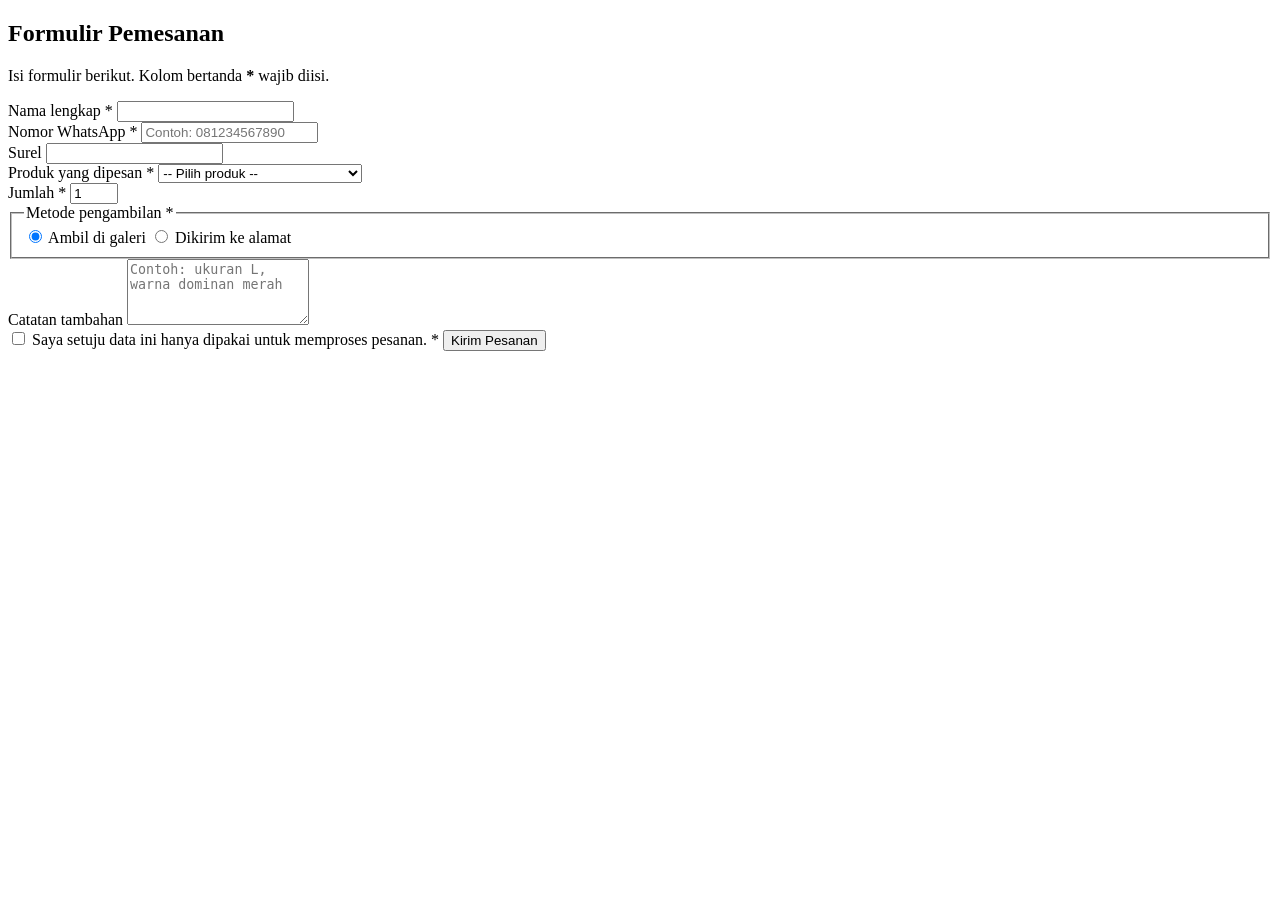
==== kontak.html @ b75ed917 "Tambah formulir pemesanan di kontak.html" ====
<!doctype html>
<html lang="en">
  <head>
    <meta charset="UTF-8" />
    <meta name="viewport" content="width=device-width, initial-scale=1.0" />
    <title>Document</title>
  </head>
  <body>
    <main>
      <section class="bagian" id="pesan">
        <h1>Formulir Pemesanan</h1>
        <p>
          Isi formulir berikut. Kolom bertanda <strong>*</strong> wajib diisi.
        </p>

        <form id="form-pesan" class="form-pesan" action="#" method="get">
          <div class="kolom">
            <label for="nama">Nama lengkap *</label>
            <input
              type="text"
              id="nama"
              name="nama"
              required
              minlength="3"
              autocomplete="name"
            />
          </div>

          <div class="kolom">
            <label for="wa">Nomor WhatsApp *</label>
            <input
              type="tel"
              id="wa"
              name="wa"
              required
              pattern="08[0-9]{8,11}"
              placeholder="Contoh: 081234567890"
              autocomplete="tel"
            />
          </div>

          <div class="kolom">
            <label for="email">Surel</label>
            <input type="email" id="email" name="email" autocomplete="email" />
          </div>

          <div class="kolom">
            <label for="produk">Produk yang dipesan *</label>
            <select id="produk" name="produk" required>
              <option value="">-- Pilih produk --</option>
              <option>Kain Motif Gigi Haruan</option>
              <option>Kain Motif Kambang Kacang</option>
              <option>Selendang Iris Pudak</option>
              <option>Kemeja Bayam Raja</option>
              <option>Tas Naga Balimbur</option>
              <option>Gamis Ombak Sinapur Karang</option>
            </select>
          </div>

          <div class="kolom">
            <label for="jumlah">Jumlah *</label>
            <input
              type="number"
              id="jumlah"
              name="jumlah"
              min="1"
              max="50"
              value="1"
              required
            />
          </div>

          <fieldset>
            <legend>Metode pengambilan *</legend>
            <label>
              <input
                type="radio"
                name="pengambilan"
                value="Ambil di galeri"
                checked
              />
              Ambil di galeri
            </label>
            <label>
              <input
                type="radio"
                name="pengambilan"
                value="Dikirim ke alamat"
              />
              Dikirim ke alamat
            </label>
          </fieldset>

          <div class="kolom">
            <label for="catatan">Catatan tambahan</label>
            <textarea
              id="catatan"
              name="catatan"
              rows="4"
              maxlength="300"
              placeholder="Contoh: ukuran L, warna dominan merah"
            ></textarea>
          </div>

          <label class="cek">
            <input type="checkbox" id="setuju" name="setuju" required />
            Saya setuju data ini hanya dipakai untuk memproses pesanan. *
          </label>

          <button type="submit" class="tombol">Kirim Pesanan</button>
        </form>
      </section>
    </main>
  </body>
</html>
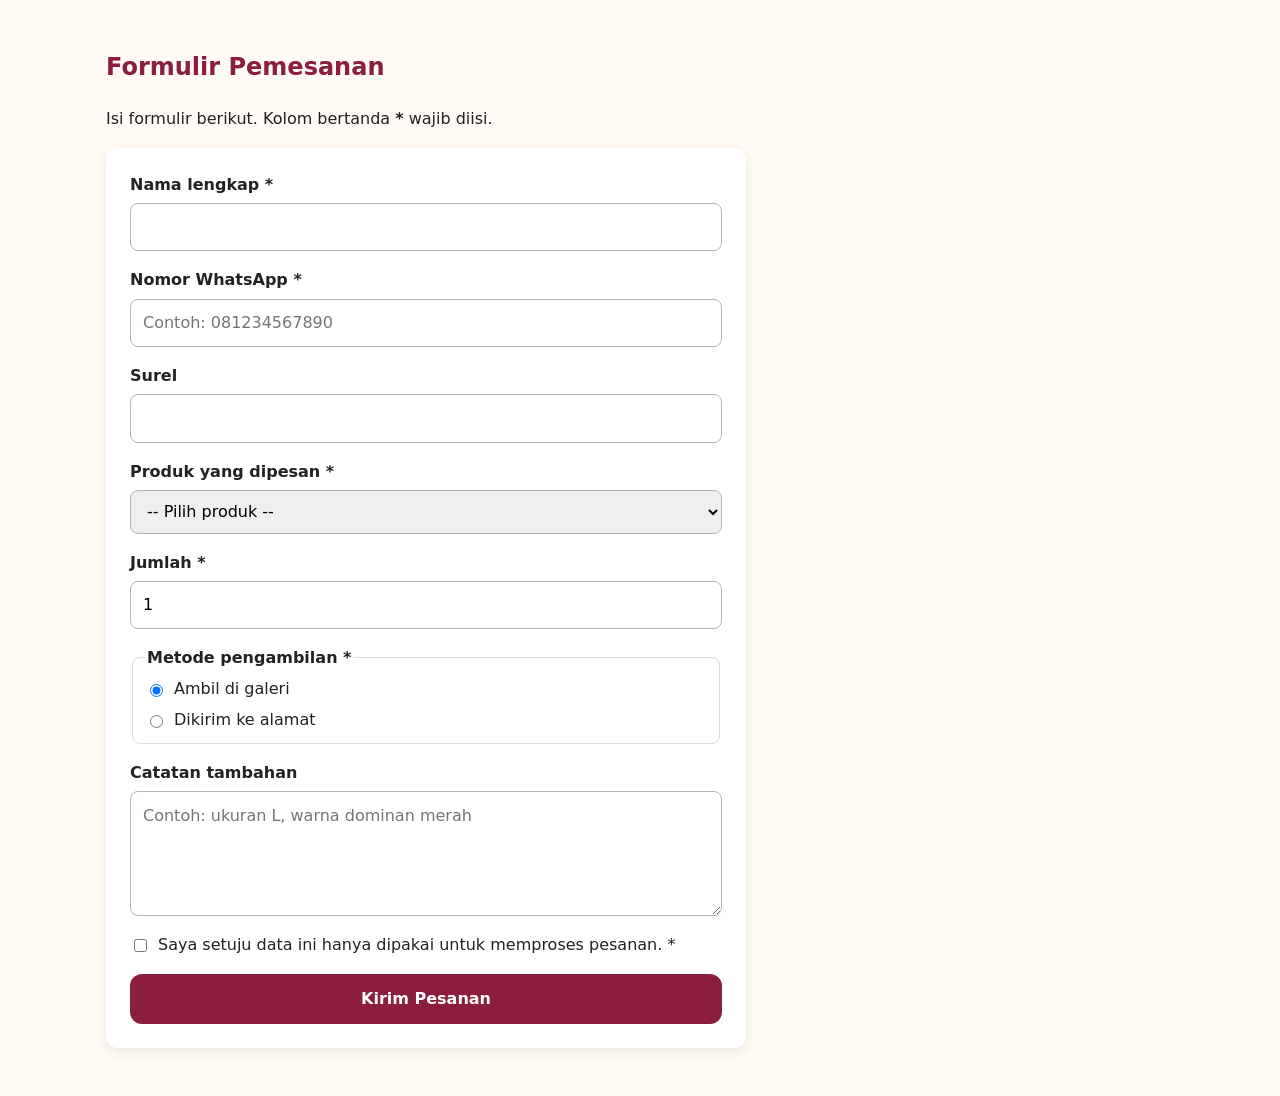
==== commit 892b4980: "Perbaiki tampilan berdasarkan uji responsif" ====
--- a/kontak.html
+++ b/kontak.html
@@ -4,6 +4,7 @@
     <meta charset="UTF-8" />
     <meta name="viewport" content="width=device-width, initial-scale=1.0" />
     <title>Document</title>
+    <link rel="stylesheet" href="css/style.css">
   </head>
   <body>
     <main>
--- a/css/style.css
+++ b/css/style.css
@@ -0,0 +1,340 @@
+/* =========================================================
+Sasirangan Banua — style.css
+Pendekatan: mobile-first (gaya dasar untuk HP, lalu
+disesuaikan untuk layar lebar dengan media query)
+========================================================= */
+/* ---------- 1. Variabel (custom properties) ---------- */
+:root {
+  --warna-utama: #8b1e3f;
+  /* merah marun sasirangan */
+  --warna-utama-gelap: #6a142f;
+  --warna-aksen: #e0a526;
+  /* kuning kunyit */
+  --warna-krem: #fbe9c6;
+  --warna-teks: #222222;
+  --warna-teks-lembut: #555555;
+  --warna-latar: #fffaf3;
+  --warna-kartu: #ffffff;
+  --radius: 12px;
+  --bayangan: 0 4px 12px rgba(0, 0, 0, 0.08);
+  --lebar-maks: 1100px;
+}
+
+/* ---------- 2. Reset ringan & dasar ---------- */
+*,
+*::before,
+*::after {
+  box-sizing: border-box;
+}
+
+html {
+  scroll-behavior: smooth;
+  scroll-padding-top: 7rem;
+  /* agar judul tidak tertutup header sticky */
+}
+
+body {
+  margin: 0;
+  font-family:
+    "Segoe UI",
+    system-ui,
+    -apple-system,
+    Roboto,
+    Arial,
+    sans-serif;
+  font-size: 1rem;
+  line-height: 1.6;
+  color: var(--warna-teks);
+  background-color: var(--warna-latar);
+}
+
+img {
+  display: block;
+  max-width: 100%;
+  height: auto;
+}
+
+a {
+  color: var(--warna-utama);
+}
+
+/* Penanda fokus untuk pengguna keyboard — JANGAN dihapus */
+a:focus-visible,
+button:focus-visible,
+input:focus-visible,
+select:focus-visible,
+textarea:focus-visible {
+  outline: 3px solid var(--warna-utama-gelap);
+  outline-offset: 2px;
+}
+
+/* ---------- 3. Header & navigasi (Flexbox) ---------- */
+.header-situs {
+  position: sticky;
+  top: 0;
+  z-index: 10;
+  display: flex;
+  flex-direction: column; /* HP: logo di atas menu */
+  align-items: center;
+  gap: 0.5rem;
+  padding: 1rem;
+  background-color: var(--warna-utama);
+  color: #ffffff;
+}
+.logo {
+  margin: 0;
+  font-size: 1.4rem;
+  font-weight: 700;
+}
+.logo a {
+  color: inherit;
+  text-decoration: none;
+}
+.menu {
+  display: flex;
+  flex-wrap: wrap;
+  justify-content: center;
+  gap: 0.25rem 1rem;
+  margin: 0;
+  padding: 0;
+  list-style: none;
+}
+.menu a {
+  display: block;
+  padding: 0.35rem 0.75rem;
+  border-radius: 6px;
+  color: #ffffff;
+  text-decoration: none;
+}
+.menu a:hover,
+.menu a[aria-current="page"] {
+  background-color: var(--warna-utama-gelap);
+}
+.header-situs a:focus-visible {
+  outline-color: #ffffff; /* fokus putih agar terlihat di latar header yang gelap */
+}
+
+/* ---------- 4. Hero ---------- */
+.hero {
+  padding: 4rem 1rem;
+  text-align: center;
+  background: linear-gradient(135deg, var(--warna-krem), #f6d7a7);
+}
+
+.hero h1 {
+  margin: 0 0 1rem;
+  font-size: clamp(1.8rem, 5vw, 3rem);
+  line-height: 1.2;
+  color: var(--warna-utama);
+}
+
+.hero p {
+  max-width: 40rem;
+  margin: 0 auto 1.5rem;
+}
+
+/* ---------- 5. Tombol ---------- */
+.tombol {
+  display: inline-block;
+  padding: 0.75rem 1.5rem;
+  border: none;
+  border-radius: var(--radius);
+  background-color: var(--warna-utama);
+  color: #ffffff;
+  font: inherit;
+  font-weight: 600;
+  text-decoration: none;
+  cursor: pointer;
+  transition:
+    background-color 0.2s ease,
+    transform 0.2s ease;
+}
+
+.tombol:hover {
+  background-color: var(--warna-utama-gelap);
+  transform: translateY(-2px);
+}
+
+/* ---------- 6. Bagian (section) umum ---------- */
+.bagian {
+  max-width: var(--lebar-maks);
+  margin-inline: auto;
+  padding: 3rem 1rem;
+}
+
+.bagian h1,
+.bagian h2 {
+  margin-top: 0;
+  color: var(--warna-utama);
+}
+
+/* ---------- 7. Katalog (CSS Grid) ---------- */
+.katalog-grid {
+  display: grid;
+  grid-template-columns: repeat(auto-fill, minmax(240px, 1fr));
+  gap: 1.5rem;
+}
+
+.kartu {
+  display: flex;
+  flex-direction: column;
+  overflow: hidden;
+  border-radius: var(--radius);
+  background-color: var(--warna-kartu);
+  box-shadow: var(--bayangan);
+  transition: transform 0.2s ease;
+}
+
+.kartu:hover {
+  transform: translateY(-4px);
+}
+
+.kartu img {
+  width: 100%;
+  aspect-ratio: 3 / 2;
+  object-fit: cover;
+}
+
+.kartu-isi {
+  display: flex;
+  flex-direction: column;
+  flex-grow: 1;
+  /* isi kartu mengisi sisa tinggi */
+  padding: 1rem;
+}
+
+.kartu h3 {
+  margin: 0 0 0.5rem;
+  font-size: 1.15rem;
+}
+
+.kartu p {
+  margin: 0 0 0.75rem;
+  color: var(--warna-teks-lembut);
+}
+
+.kartu .harga {
+  margin-top: auto;
+  /* harga selalu di bagian bawah kartu */
+  margin-bottom: 0;
+  font-size: 1.1rem;
+  font-weight: 700;
+  color: var(--warna-utama);
+}
+
+/* ---------- 8. Tabel ---------- */
+table {
+  width: 100%;
+  border-collapse: collapse;
+  background-color: var(--warna-kartu);
+  box-shadow: var(--bayangan);
+}
+
+caption {
+  margin-bottom: 0.5rem;
+  font-weight: 600;
+  text-align: left;
+}
+
+th,
+td {
+  padding: 0.75rem 1rem;
+  border-bottom: 1px solid #eeeeee;
+  text-align: left;
+}
+
+thead th {
+  background-color: var(--warna-utama);
+  color: #ffffff;
+}
+
+/* ---------- 9. Formulir ---------- */
+.form-pesan {
+  display: grid;
+  gap: 1rem;
+  max-width: 40rem;
+  padding: 1.5rem;
+  border-radius: var(--radius);
+  background-color: var(--warna-kartu);
+  box-shadow: var(--bayangan);
+}
+
+.kolom {
+  display: flex;
+  flex-direction: column;
+  gap: 0.35rem;
+}
+
+label,
+legend {
+  font-weight: 600;
+}
+
+input,
+select,
+textarea {
+  width: 100%;
+  padding: 0.65rem 0.75rem;
+  border: 1px solid #b5b5b5;
+  border-radius: 8px;
+  font: inherit;
+}
+
+fieldset {
+  display: flex;
+  flex-direction: column;
+  gap: 0.35rem;
+  border: 1px solid #dddddd;
+  border-radius: 8px;
+}
+
+fieldset label,
+.cek {
+  display: flex;
+  align-items: center;
+  gap: 0.5rem;
+  font-weight: 400;
+}
+
+input[type="radio"],
+input[type="checkbox"] {
+  width: auto;
+}
+
+/* ---------- 10. Footer ---------- */
+.footer-situs {
+  padding: 2rem 1rem;
+  background-color: #2b2b2b;
+  color: #eeeeee;
+  font-size: 0.9rem;
+  text-align: center;
+}
+
+.footer-situs p {
+  margin: 0.25rem 0;
+}
+
+/* ---------- 11. Responsif: tablet & desktop ---------- */
+@media (min-width: 768px) {
+  .header-situs {
+    flex-direction: row;
+    /* logo kiri, menu kanan */
+    justify-content: space-between;
+    padding-inline: 2rem;
+  }
+
+  .hero {
+    padding: 6rem 2rem;
+  }
+}
+
+/* Hormati pengguna yang tidak ingin banyak animasi */
+@media (prefers-reduced-motion: reduce) {
+  html {
+    scroll-behavior: auto;
+  }
+
+  * {
+    transition: none !important;
+  }
+}
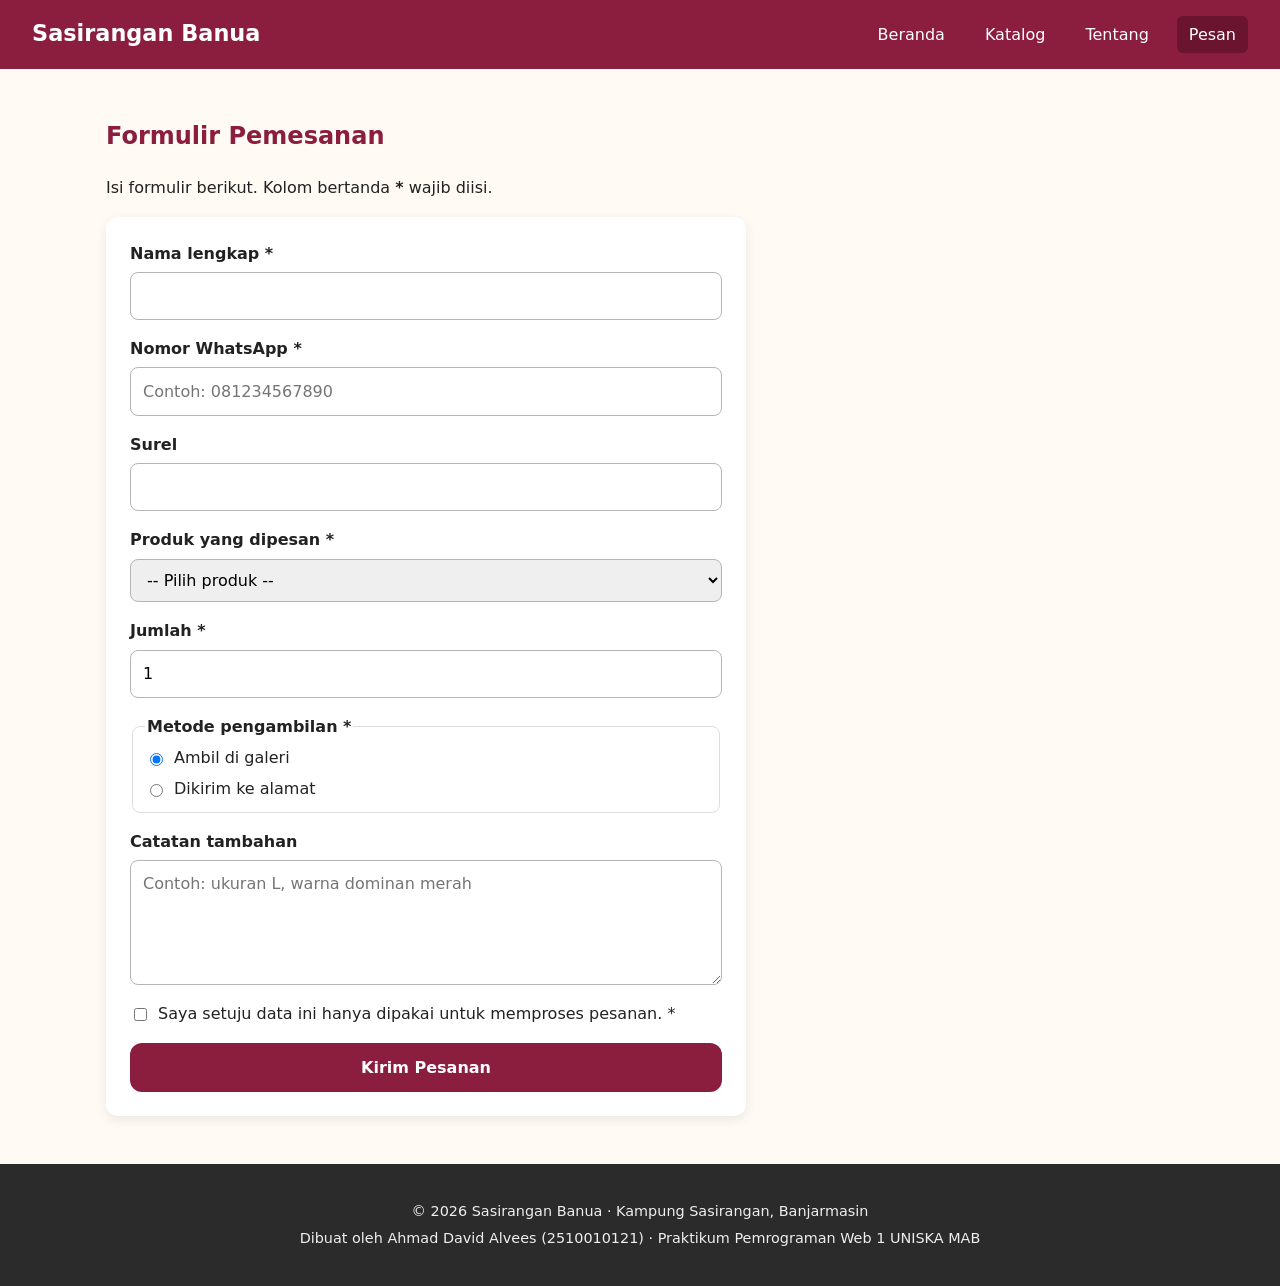
==== commit 82daaf62: "Tambah validasi formulir dan ringkasan pesan Whatsapp" ====
--- a/kontak.html
+++ b/kontak.html
@@ -4,9 +4,20 @@
     <meta charset="UTF-8" />
     <meta name="viewport" content="width=device-width, initial-scale=1.0" />
     <title>Document</title>
-    <link rel="stylesheet" href="css/style.css">
+    <link rel="stylesheet" href="css/style.css" />
   </head>
   <body>
+    <header class="header-situs">
+      <p class="logo"><a href="index.html"></a>Sasirangan Banua</p>
+      <nav aria-label="Navigasi Utama">
+        <ul class="menu">
+          <li><a href="index.html">Beranda</a></li>
+          <li><a href="index.html#katalog">Katalog</a></li>
+          <li><a href="index.html#tentang">Tentang</a></li>
+          <li><a href="kontak.html" aria-current="page">Pesan</a></li>
+        </ul>
+      </nav>
+    </header>
     <main>
       <section class="bagian" id="pesan">
         <h1>Formulir Pemesanan</h1>
@@ -14,7 +25,13 @@
           Isi formulir berikut. Kolom bertanda <strong>*</strong> wajib diisi.
         </p>
 
-        <form id="form-pesan" class="form-pesan" action="#" method="get">
+        <form
+          id="form-pesan"
+          class="form-pesan"
+          action="#"
+          method="get"
+          novalidate
+        >
           <div class="kolom">
             <label for="nama">Nama lengkap *</label>
             <input
@@ -24,7 +41,9 @@
               required
               minlength="3"
               autocomplete="name"
+              aria-describedby="error-nama"
             />
+            <p class="pesan-error" id="error-nama"></p>
           </div>
 
           <div class="kolom">
@@ -37,17 +56,31 @@
               pattern="08[0-9]{8,11}"
               placeholder="Contoh: 081234567890"
               autocomplete="tel"
+              aria-describedby="error-wa"
             />
+            <p class="pesan-error" id="error-wa"></p>
           </div>
 
           <div class="kolom">
             <label for="email">Surel</label>
-            <input type="email" id="email" name="email" autocomplete="email" />
+            <input
+              type="email"
+              id="email"
+              name="email"
+              autocomplete="email"
+              aria-describedby="error-email"
+            />
+            <p class="pesan-error" id="error-email"></p>
           </div>
 
           <div class="kolom">
             <label for="produk">Produk yang dipesan *</label>
-            <select id="produk" name="produk" required>
+            <select
+              id="produk"
+              name="produk"
+              required
+              aria-describedby="error-produk"
+            >
               <option value="">-- Pilih produk --</option>
               <option>Kain Motif Gigi Haruan</option>
               <option>Kain Motif Kambang Kacang</option>
@@ -56,6 +89,7 @@
               <option>Tas Naga Balimbur</option>
               <option>Gamis Ombak Sinapur Karang</option>
             </select>
+            <p class="pesan-error" id="error-produk"></p>
           </div>
 
           <div class="kolom">
@@ -68,7 +102,9 @@
               max="50"
               value="1"
               required
+              aria-describedby="error-jumlah"
             />
+            <p class="pesan-error" id="error-jumlah"></p>
           </div>
 
           <fieldset>
@@ -103,14 +139,48 @@
             ></textarea>
           </div>
 
-          <label class="cek">
-            <input type="checkbox" id="setuju" name="setuju" required />
-            Saya setuju data ini hanya dipakai untuk memproses pesanan. *
-          </label>
+          <div class="kolom">
+            <label class="cek">
+              <input
+                type="checkbox"
+                id="setuju"
+                name="setuju"
+                required
+                aria-describedby="error-setuju"
+              />
+              Saya setuju data ini hanya dipakai untuk memproses pesanan. *
+            </label>
+            <p class="pesan-error" id="error-setuju"></p>
+          </div>
 
           <button type="submit" class="tombol">Kirim Pesanan</button>
         </form>
+
+        <!-- Muncul setelah formulir valid -->
+        <div id="hasil-pesan" class="hasil-pesan" hidden>
+          <h2>Ringkasan Pesanan</h2>
+          <pre id="ringkasan"></pre>
+          <a
+            id="tautan-wa"
+            class="tombol"
+            href="#"
+            target="_blank"
+            rel="noopener"
+            >Lanjutkan ke WhatsApp</a
+          >
+        </div>
       </section>
     </main>
+
+    <footer class="footer-situs">
+      <p>
+        &copy; 2026 Sasirangan Banua &middot; Kampung Sasirangan, Banjarmasin
+      </p>
+      <p>
+        Dibuat oleh Ahmad David Alvees (2510010121) &middot; Praktikum
+        Pemrograman Web 1 UNISKA MAB
+      </p>
+    </footer>
   </body>
+  <script src="js/form.js"></script>
 </html>
--- a/css/style.css
+++ b/css/style.css
@@ -74,22 +74,25 @@
   top: 0;
   z-index: 10;
   display: flex;
-  flex-direction: column; /* HP: logo di atas menu */
+  flex-direction: column;
   align-items: center;
   gap: 0.5rem;
   padding: 1rem;
   background-color: var(--warna-utama);
   color: #ffffff;
 }
+
 .logo {
   margin: 0;
   font-size: 1.4rem;
   font-weight: 700;
 }
+
 .logo a {
   color: inherit;
   text-decoration: none;
 }
+
 .menu {
   display: flex;
   flex-wrap: wrap;
@@ -99,6 +102,7 @@
   padding: 0;
   list-style: none;
 }
+
 .menu a {
   display: block;
   padding: 0.35rem 0.75rem;
@@ -106,12 +110,14 @@
   color: #ffffff;
   text-decoration: none;
 }
+
 .menu a:hover,
 .menu a[aria-current="page"] {
   background-color: var(--warna-utama-gelap);
 }
+
 .header-situs a:focus-visible {
-  outline-color: #ffffff; /* fokus putih agar terlihat di latar header yang gelap */
+  outline-color: #ffffff;
 }
 
 /* ---------- 4. Hero ---------- */
@@ -338,3 +344,99 @@
     transition: none !important;
   }
 }
+
+/* ---------- 12. Komponen interaktif (Modul 3) ---------- */
+.kontrol-katalog {
+  display: flex;
+  flex-direction: column;
+  gap: 1rem;
+  margin-bottom: 1rem;
+}
+
+.filter {
+  display: flex;
+  flex-wrap: wrap;
+  gap: 0.5rem;
+}
+
+.tombol-filter {
+  padding: 0.5rem 1rem;
+  border: 2px solid var(--warna-utama);
+  border-radius: 999px;
+  background-color: transparent;
+  color: var(--warna-utama);
+  font: inherit;
+  font-weight: 600;
+  cursor: pointer;
+}
+
+.tombol-filter:hover,
+.tombol-filter.aktif {
+  background-color: var(--warna-utama);
+  color: #ffffff;
+}
+
+.info-jumlah {
+  color: var(--warna-teks-lembut);
+  font-size: 0.95rem;
+}
+
+.label-kategori {
+  align-self: flex-start;
+  margin-bottom: 0.5rem;
+  padding: 0.15rem 0.6rem;
+  border-radius: 999px;
+  background-color: var(--warna-krem);
+  color: #6a4a00;
+  font-size: 0.75rem;
+  font-weight: 700;
+  letter-spacing: 0.05em;
+  text-transform: uppercase;
+}
+
+.pesan-error {
+  margin: 0;
+  color: #b00020;
+  font-size: 0.9rem;
+}
+
+.pesan-error:empty {
+  display: none; /* sembunyikan jika belum ada pesan */
+}
+
+[aria-invalid="true"] {
+  border-color: #b00020;
+  background-color: #fff5f6;
+}
+
+.hasil-pesan {
+  max-width: 40rem;
+  margin-top: 2rem;
+  padding: 1.5rem;
+  border-left: 6px solid var(--warna-aksen);
+  border-radius: var(--radius);
+  background-color: var(--warna-kartu);
+  box-shadow: var(--bayangan);
+}
+
+.hasil-pesan h2 {
+  margin-top: 0;
+}
+
+.hasil-pesan pre {
+  white-space: pre-wrap;
+  font-family: inherit;
+}
+
+@media (min-width: 768px) {
+  .kontrol-katalog {
+    flex-direction: row;
+    align-items: flex-end;
+    justify-content: space-between;
+  }
+
+  .kontrol-katalog .kolom {
+    flex: 1;
+    max-width: 22rem;
+  }
+}
